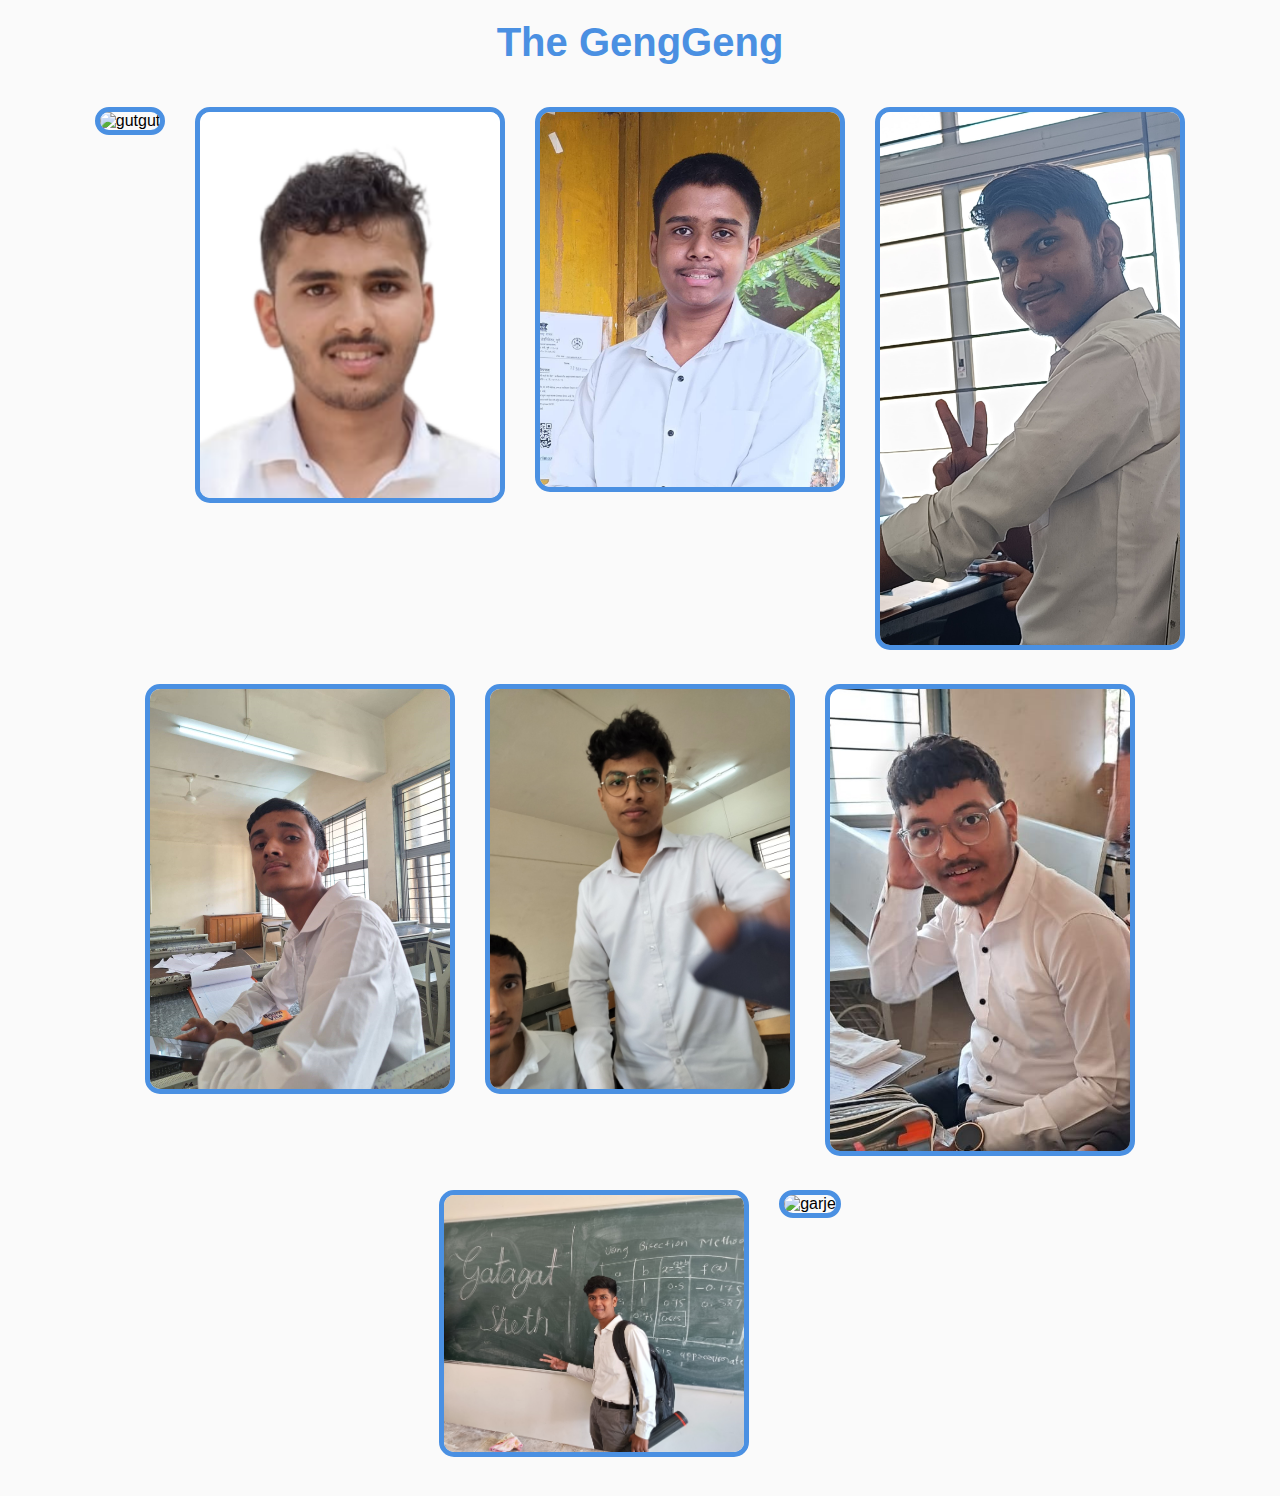
==== index.html @ 4d597346 "Update index.html" ====
<!DOCTYPE html>
<html lang="en">
<head>
    <meta charset="UTF-8">
    <meta name="viewport" content="width=device-width, initial-scale=1.0">
    <title>The GengGeng</title>
    <style>
        body {
            font-family: 'Arial', sans-serif;
            text-align: center;
            background-color: #fafafa;
            margin: 0;
            padding: 0;
        }
        h1 {
            color: #4A90E2;
            margin-top: 20px;
            font-size: 2.5em;
        }
        .gallery {
            display: flex;
            flex-wrap: wrap;
            justify-content: center;
            margin: 20px 10px;
        }
        .thumbnail {
            position: relative;
            margin: 15px;
        }
        .thumbnail img {
            max-width: 300px;
            border: 5px solid #4A90E2;
            border-radius: 15px;
            transition: transform 0.2s, box-shadow 0.2s;
        }
        .thumbnail img:hover {
            transform: scale(1.05);
            box-shadow: 0 8px 16px rgba(0, 0, 0, 0.2);
        }
        .thumbnail img:active {
            transform: scale(0.95);
        }
        .sub-gallery {
            display: none;
            padding: 10px;
            position: absolute;
            top: 0;
            left: 0;
            background: rgba(255, 255, 255, 0.9);
            width: 100%;
            height: 100%;
            justify-content: center;
            align-items: center;
            flex-wrap: wrap;
            border-radius: 15px;
        }
        .sub-gallery .thumbnail {
            margin: 10px;
            border: 1px solid #ccc;
            padding: 5px;
            width: 100px;
            height: 100px;
            overflow: hidden;
        }
        .sub-gallery .thumbnail img {
            width: 100%;
            height: auto;
        }
        .thumbnail:hover .sub-gallery {
            display: flex;
        }
    </style>
</head>
<body>
    <h1>The GengGeng</h1>
    <div class="gallery">
        <div class="thumbnail">
            <img src="https://genggeng9.github.io/9GengGeng/gutgut.jpg.jpg" alt="gutgut">
            <div class="sub-gallery">
                <div class="thumbnail">
                    <img src="sub-image1-1.jpg" alt="Sub Image 1-1">
                </div>
                <div class="thumbnail">
                    <img src="sub-image1-2.jpg" alt="Sub Image 1-2">
                </div>
            </div>
        </div>
        <div class="thumbnail">
            <img src="https://genggeng9.github.io/9GengGeng/sonnya.png.png" alt="sonnya">
            <div class="sub-gallery">
                <div class="thumbnail">
                    <img src="sub-image2-1.jpg" alt="Sub Image 2-1">
                </div>
                <div class="thumbnail">
                    <img src="sub-image2-2.jpg" alt="Sub Image 2-2">
                </div>
            </div>
        </div>
        <div class="thumbnail">
            <img src="https://genggeng9.github.io/9GengGeng/donut.jpg.jpg.jpg" alt="donut">
            <div class="sub-gallery">
                <div class="thumbnail">
                    <img src="sub-image3-1.jpg" alt="Sub Image 3-1">
                </div>
                <div class="thumbnail">
                    <img src="sub-image3-2.jpg" alt="Sub Image 3-2">
                </div>
            </div>
        </div>
        <div class="thumbnail">
            <img src="https://genggeng9.github.io/9GengGeng/me.jpg" alt="Me">
            <div class="sub-gallery">
                <div class="thumbnail">
                    <img src="sub-image4-1.jpg" alt="Sub Image 4-1">
                </div>
                <div class="thumbnail">
                    <img src="sub-image4-2.jpg" alt="Sub Image 4-2">
                </div>
            </div>
        </div>
        <div class="thumbnail">
            <img src="https://genggeng9.github.io/9GengGeng/gauresh.jpg" alt="gauresh">
            <div class="sub-gallery">
                <div class="thumbnail">
                    <img src="sub-image5-1.jpg" alt="Sub Image 5-1">
                </div>
                <div class="thumbnail">
                    <img src="sub-image5-2.jpg" alt="Sub Image 5-2">
                </div>
            </div>
        </div>
        <div class="thumbnail">
            <img src="https://genggeng9.github.io/9GengGeng/bunny.jpg" alt="bunny">
            <div class="sub-gallery">
                <div class="thumbnail">
                    <img src="sub-image6-1.jpg" alt="Sub Image 6-1">
                </div>
                <div class="thumbnail">
                    <img src="sub-image6-2.jpg" alt="Sub Image 6-2">
                </div>
            </div>
        </div>
        <div class="thumbnail">
            <img src="https://genggeng9.github.io/9GengGeng/makhare.jpg.jpg" alt="makhare">
            <div class="sub-gallery">
                <div class="thumbnail">
                    <img src="sub-image7-1.jpg" alt="Sub Image 7-1">
                </div>
                <div class="thumbnail">
                    <img src="sub-image7-2.jpg" alt="Sub Image 7-2">
                </div>
            </div>
        </div>
        <div class="thumbnail">
            <img src="https://genggeng9.github.io/9GengGeng/gaikwad.jpg.jpg" alt="gaikwad">
            <div class="sub-gallery">
                <div class="thumbnail">
                    <img src="sub-image8-1.jpg" alt="Sub Image 8-1">
                </div>
                <div class="thumbnail">
                    <img src="sub-image8-2.jpg" alt="Sub Image 8-2">
                </div>
            </div>
        </div>
        <div class="thumbnail">
            <img src="path/to/your/image4.jpg" alt="garje">
            <div class="sub-gallery">
                <div class="thumbnail">
                    <img src="sub-image9-1.jpg" alt="Sub Image 9-1">
                </div>
                <div class="thumbnail">
                    <img src="sub-image9-2.jpg" alt="Sub Image 9-2">
                </div>
            </div>
        </div>
    </div>
</body>
</html>
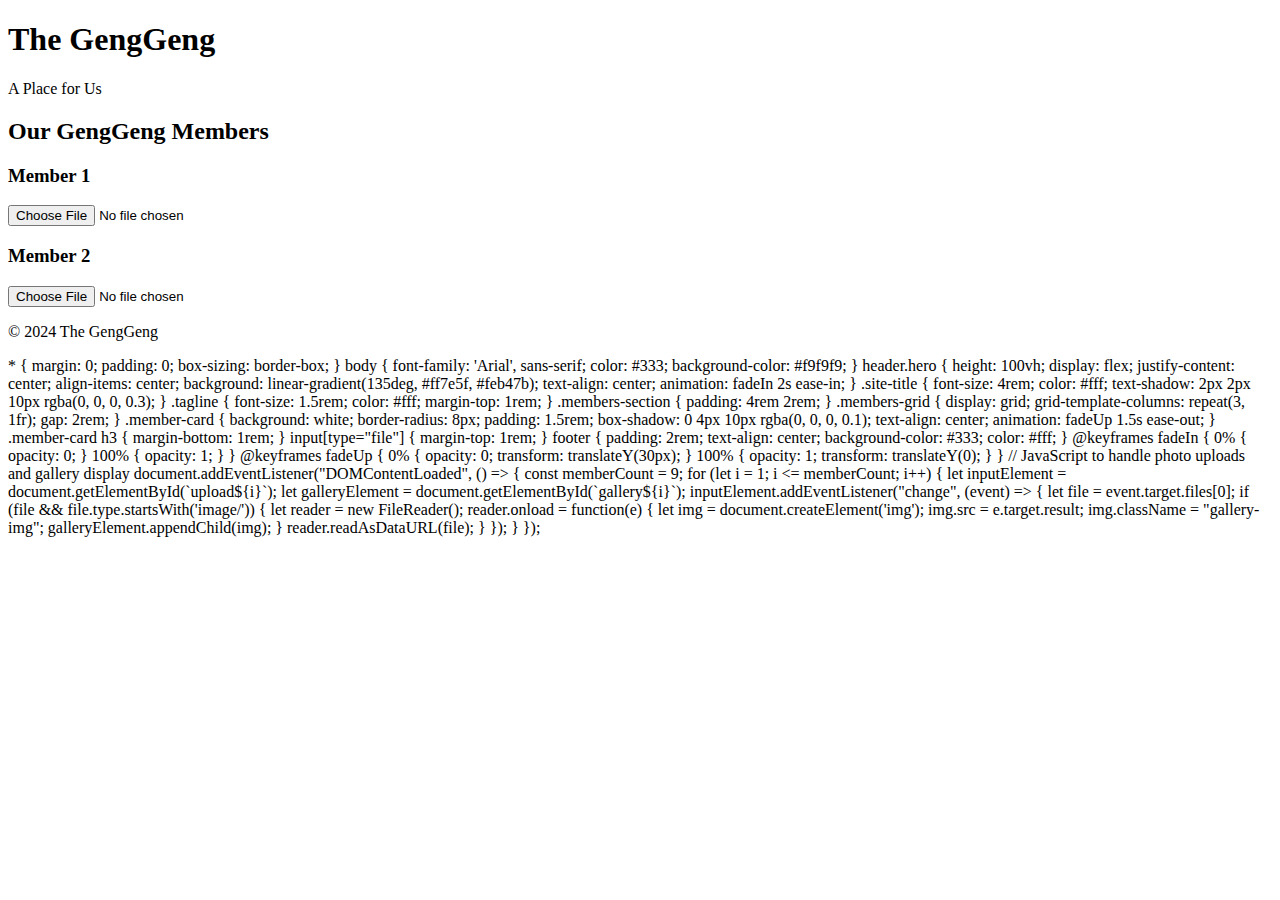
==== commit 2ce8b1ef: "Update index.html" ====
--- a/index.html
+++ b/index.html
@@ -4,175 +4,139 @@
     <meta charset="UTF-8">
     <meta name="viewport" content="width=device-width, initial-scale=1.0">
     <title>The GengGeng</title>
-    <style>
-        body {
-            font-family: 'Arial', sans-serif;
-            text-align: center;
-            background-color: #fafafa;
-            margin: 0;
-            padding: 0;
-        }
-        h1 {
-            color: #4A90E2;
-            margin-top: 20px;
-            font-size: 2.5em;
-        }
-        .gallery {
-            display: flex;
-            flex-wrap: wrap;
-            justify-content: center;
-            margin: 20px 10px;
-        }
-        .thumbnail {
-            position: relative;
-            margin: 15px;
-        }
-        .thumbnail img {
-            max-width: 300px;
-            border: 5px solid #4A90E2;
-            border-radius: 15px;
-            transition: transform 0.2s, box-shadow 0.2s;
-        }
-        .thumbnail img:hover {
-            transform: scale(1.05);
-            box-shadow: 0 8px 16px rgba(0, 0, 0, 0.2);
-        }
-        .thumbnail img:active {
-            transform: scale(0.95);
-        }
-        .sub-gallery {
-            display: none;
-            padding: 10px;
-            position: absolute;
-            top: 0;
-            left: 0;
-            background: rgba(255, 255, 255, 0.9);
-            width: 100%;
-            height: 100%;
-            justify-content: center;
-            align-items: center;
-            flex-wrap: wrap;
-            border-radius: 15px;
-        }
-        .sub-gallery .thumbnail {
-            margin: 10px;
-            border: 1px solid #ccc;
-            padding: 5px;
-            width: 100px;
-            height: 100px;
-            overflow: hidden;
-        }
-        .sub-gallery .thumbnail img {
-            width: 100%;
-            height: auto;
-        }
-        .thumbnail:hover .sub-gallery {
-            display: flex;
-        }
-    </style>
+    <link rel="stylesheet" href="styles.css">
+    <script src="script.js" defer></script>
 </head>
 <body>
-    <h1>The GengGeng</h1>
-    <div class="gallery">
-        <div class="thumbnail">
-            <img src="https://genggeng9.github.io/9GengGeng/gutgut.jpg.jpg" alt="gutgut">
-            <div class="sub-gallery">
-                <div class="thumbnail">
-                    <img src="sub-image1-1.jpg" alt="Sub Image 1-1">
+    <header class="hero">
+        <h1 class="site-title">The GengGeng</h1>
+        <p class="tagline">A Place for Us</p>
+    </header>
+
+    <main>
+        <section id="members" class="members-section">
+            <h2>Our GengGeng Members</h2>
+            <div class="members-grid">
+                <!-- Repeat this block for each member -->
+                <div class="member-card" id="member1">
+                    <h3>Member 1</h3>
+                    <input type="file" id="upload1" accept="image/*">
+                    <div class="gallery" id="gallery1"></div>
                 </div>
-                <div class="thumbnail">
-                    <img src="sub-image1-2.jpg" alt="Sub Image 1-2">
+                <div class="member-card" id="member2">
+                    <h3>Member 2</h3>
+                    <input type="file" id="upload2" accept="image/*">
+                    <div class="gallery" id="gallery2"></div>
                 </div>
+                <!-- Continue for the 9 members -->
             </div>
-        </div>
-        <div class="thumbnail">
-            <img src="https://genggeng9.github.io/9GengGeng/sonnya.png.png" alt="sonnya">
-            <div class="sub-gallery">
-                <div class="thumbnail">
-                    <img src="sub-image2-1.jpg" alt="Sub Image 2-1">
-                </div>
-                <div class="thumbnail">
-                    <img src="sub-image2-2.jpg" alt="Sub Image 2-2">
-                </div>
-            </div>
-        </div>
-        <div class="thumbnail">
-            <img src="https://genggeng9.github.io/9GengGeng/donut.jpg.jpg.jpg" alt="donut">
-            <div class="sub-gallery">
-                <div class="thumbnail">
-                    <img src="sub-image3-1.jpg" alt="Sub Image 3-1">
-                </div>
-                <div class="thumbnail">
-                    <img src="sub-image3-2.jpg" alt="Sub Image 3-2">
-                </div>
-            </div>
-        </div>
-        <div class="thumbnail">
-            <img src="https://genggeng9.github.io/9GengGeng/me.jpg" alt="Me">
-            <div class="sub-gallery">
-                <div class="thumbnail">
-                    <img src="sub-image4-1.jpg" alt="Sub Image 4-1">
-                </div>
-                <div class="thumbnail">
-                    <img src="sub-image4-2.jpg" alt="Sub Image 4-2">
-                </div>
-            </div>
-        </div>
-        <div class="thumbnail">
-            <img src="https://genggeng9.github.io/9GengGeng/gauresh.jpg" alt="gauresh">
-            <div class="sub-gallery">
-                <div class="thumbnail">
-                    <img src="sub-image5-1.jpg" alt="Sub Image 5-1">
-                </div>
-                <div class="thumbnail">
-                    <img src="sub-image5-2.jpg" alt="Sub Image 5-2">
-                </div>
-            </div>
-        </div>
-        <div class="thumbnail">
-            <img src="https://genggeng9.github.io/9GengGeng/bunny.jpg" alt="bunny">
-            <div class="sub-gallery">
-                <div class="thumbnail">
-                    <img src="sub-image6-1.jpg" alt="Sub Image 6-1">
-                </div>
-                <div class="thumbnail">
-                    <img src="sub-image6-2.jpg" alt="Sub Image 6-2">
-                </div>
-            </div>
-        </div>
-        <div class="thumbnail">
-            <img src="https://genggeng9.github.io/9GengGeng/makhare.jpg.jpg" alt="makhare">
-            <div class="sub-gallery">
-                <div class="thumbnail">
-                    <img src="sub-image7-1.jpg" alt="Sub Image 7-1">
-                </div>
-                <div class="thumbnail">
-                    <img src="sub-image7-2.jpg" alt="Sub Image 7-2">
-                </div>
-            </div>
-        </div>
-        <div class="thumbnail">
-            <img src="https://genggeng9.github.io/9GengGeng/gaikwad.jpg.jpg" alt="gaikwad">
-            <div class="sub-gallery">
-                <div class="thumbnail">
-                    <img src="sub-image8-1.jpg" alt="Sub Image 8-1">
-                </div>
-                <div class="thumbnail">
-                    <img src="sub-image8-2.jpg" alt="Sub Image 8-2">
-                </div>
-            </div>
-        </div>
-        <div class="thumbnail">
-            <img src="path/to/your/image4.jpg" alt="garje">
-            <div class="sub-gallery">
-                <div class="thumbnail">
-                    <img src="sub-image9-1.jpg" alt="Sub Image 9-1">
-                </div>
-                <div class="thumbnail">
-                    <img src="sub-image9-2.jpg" alt="Sub Image 9-2">
-                </div>
-            </div>
-        </div>
-    </div>
+        </section>
+    </main>
+
+    <footer>
+        <p>&copy; 2024 The GengGeng</p>
+    </footer>
 </body>
 </html>
+
+* {
+    margin: 0;
+    padding: 0;
+    box-sizing: border-box;
+}
+
+body {
+    font-family: 'Arial', sans-serif;
+    color: #333;
+    background-color: #f9f9f9;
+}
+
+header.hero {
+    height: 100vh;
+    display: flex;
+    justify-content: center;
+    align-items: center;
+    background: linear-gradient(135deg, #ff7e5f, #feb47b);
+    text-align: center;
+    animation: fadeIn 2s ease-in;
+}
+
+.site-title {
+    font-size: 4rem;
+    color: #fff;
+    text-shadow: 2px 2px 10px rgba(0, 0, 0, 0.3);
+}
+
+.tagline {
+    font-size: 1.5rem;
+    color: #fff;
+    margin-top: 1rem;
+}
+
+.members-section {
+    padding: 4rem 2rem;
+}
+
+.members-grid {
+    display: grid;
+    grid-template-columns: repeat(3, 1fr);
+    gap: 2rem;
+}
+
+.member-card {
+    background: white;
+    border-radius: 8px;
+    padding: 1.5rem;
+    box-shadow: 0 4px 10px rgba(0, 0, 0, 0.1);
+    text-align: center;
+    animation: fadeUp 1.5s ease-out;
+}
+
+.member-card h3 {
+    margin-bottom: 1rem;
+}
+
+input[type="file"] {
+    margin-top: 1rem;
+}
+
+footer {
+    padding: 2rem;
+    text-align: center;
+    background-color: #333;
+    color: #fff;
+}
+
+@keyframes fadeIn {
+    0% { opacity: 0; }
+    100% { opacity: 1; }
+}
+
+@keyframes fadeUp {
+    0% { opacity: 0; transform: translateY(30px); }
+    100% { opacity: 1; transform: translateY(0); }
+}
+
+// JavaScript to handle photo uploads and gallery display
+document.addEventListener("DOMContentLoaded", () => {
+    const memberCount = 9;
+
+    for (let i = 1; i <= memberCount; i++) {
+        let inputElement = document.getElementById(`upload${i}`);
+        let galleryElement = document.getElementById(`gallery${i}`);
+
+        inputElement.addEventListener("change", (event) => {
+            let file = event.target.files[0];
+            if (file && file.type.startsWith('image/')) {
+                let reader = new FileReader();
+                reader.onload = function(e) {
+                    let img = document.createElement('img');
+                    img.src = e.target.result;
+                    img.className = "gallery-img";
+                    galleryElement.appendChild(img);
+                }
+                reader.readAsDataURL(file);
+            }
+        });
+    }
+});
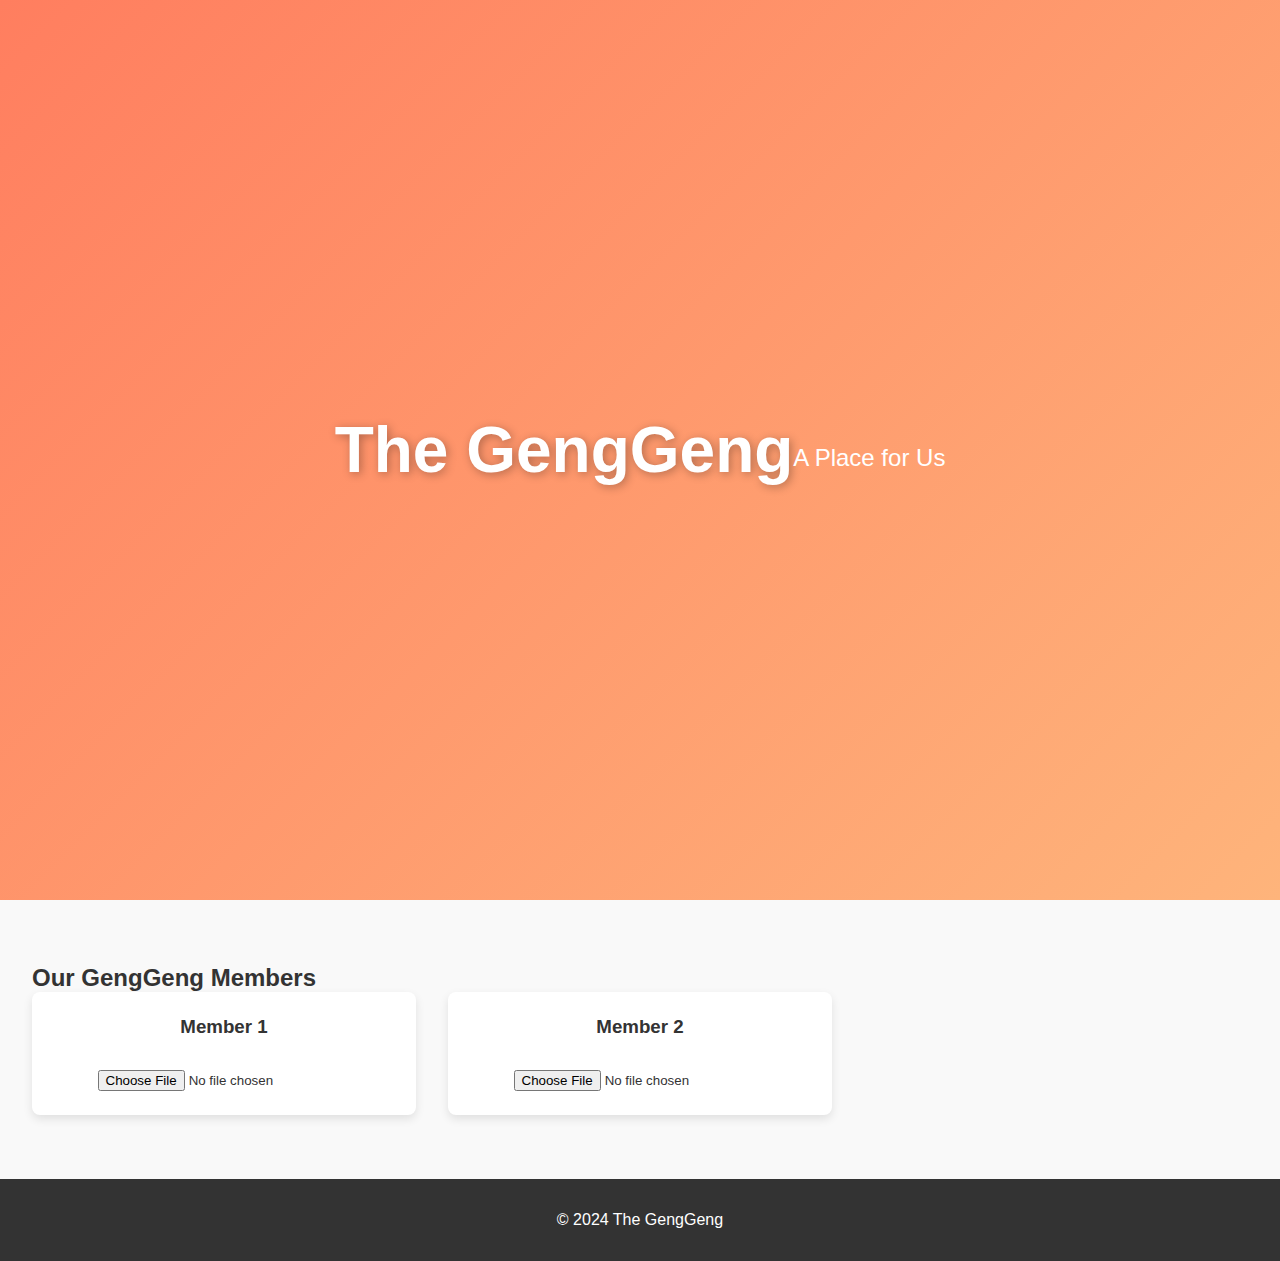
==== commit 682e2353: "Update index.html" ====
--- a/index.html
+++ b/index.html
@@ -4,8 +4,8 @@
     <meta charset="UTF-8">
     <meta name="viewport" content="width=device-width, initial-scale=1.0">
     <title>The GengGeng</title>
-    <link rel="stylesheet" href="styles.css">
-    <script src="script.js" defer></script>
+    <link rel="stylesheet" href="./styles.css">
+    <script src="./script.js" defer></script>
 </head>
 <body>
     <header class="hero">
@@ -28,7 +28,7 @@
                     <input type="file" id="upload2" accept="image/*">
                     <div class="gallery" id="gallery2"></div>
                 </div>
-                <!-- Continue for the 9 members -->
+                <!-- Continue for all members -->
             </div>
         </section>
     </main>
@@ -38,105 +38,3 @@
     </footer>
 </body>
 </html>
-
-* {
-    margin: 0;
-    padding: 0;
-    box-sizing: border-box;
-}
-
-body {
-    font-family: 'Arial', sans-serif;
-    color: #333;
-    background-color: #f9f9f9;
-}
-
-header.hero {
-    height: 100vh;
-    display: flex;
-    justify-content: center;
-    align-items: center;
-    background: linear-gradient(135deg, #ff7e5f, #feb47b);
-    text-align: center;
-    animation: fadeIn 2s ease-in;
-}
-
-.site-title {
-    font-size: 4rem;
-    color: #fff;
-    text-shadow: 2px 2px 10px rgba(0, 0, 0, 0.3);
-}
-
-.tagline {
-    font-size: 1.5rem;
-    color: #fff;
-    margin-top: 1rem;
-}
-
-.members-section {
-    padding: 4rem 2rem;
-}
-
-.members-grid {
-    display: grid;
-    grid-template-columns: repeat(3, 1fr);
-    gap: 2rem;
-}
-
-.member-card {
-    background: white;
-    border-radius: 8px;
-    padding: 1.5rem;
-    box-shadow: 0 4px 10px rgba(0, 0, 0, 0.1);
-    text-align: center;
-    animation: fadeUp 1.5s ease-out;
-}
-
-.member-card h3 {
-    margin-bottom: 1rem;
-}
-
-input[type="file"] {
-    margin-top: 1rem;
-}
-
-footer {
-    padding: 2rem;
-    text-align: center;
-    background-color: #333;
-    color: #fff;
-}
-
-@keyframes fadeIn {
-    0% { opacity: 0; }
-    100% { opacity: 1; }
-}
-
-@keyframes fadeUp {
-    0% { opacity: 0; transform: translateY(30px); }
-    100% { opacity: 1; transform: translateY(0); }
-}
-
-// JavaScript to handle photo uploads and gallery display
-document.addEventListener("DOMContentLoaded", () => {
-    const memberCount = 9;
-
-    for (let i = 1; i <= memberCount; i++) {
-        let inputElement = document.getElementById(`upload${i}`);
-        let galleryElement = document.getElementById(`gallery${i}`);
-
-        inputElement.addEventListener("change", (event) => {
-            let file = event.target.files[0];
-            if (file && file.type.startsWith('image/')) {
-                let reader = new FileReader();
-                reader.onload = function(e) {
-                    let img = document.createElement('img');
-                    img.src = e.target.result;
-                    img.className = "gallery-img";
-                    galleryElement.appendChild(img);
-                }
-                reader.readAsDataURL(file);
-            }
-        });
-    }
-});
--- a/styles.css
+++ b/styles.css
@@ -0,0 +1,77 @@
+* {
+    margin: 0;
+    padding: 0;
+    box-sizing: border-box;
+}
+
+body {
+    font-family: 'Arial', sans-serif;
+    color: #333;
+    background-color: #f9f9f9;
+}
+
+header.hero {
+    height: 100vh;
+    display: flex;
+    justify-content: center;
+    align-items: center;
+    background: linear-gradient(135deg, #ff7e5f, #feb47b);
+    text-align: center;
+    animation: fadeIn 2s ease-in;
+}
+
+.site-title {
+    font-size: 4rem;
+    color: #fff;
+    text-shadow: 2px 2px 10px rgba(0, 0, 0, 0.3);
+}
+
+.tagline {
+    font-size: 1.5rem;
+    color: #fff;
+    margin-top: 1rem;
+}
+
+.members-section {
+    padding: 4rem 2rem;
+}
+
+.members-grid {
+    display: grid;
+    grid-template-columns: repeat(3, 1fr);
+    gap: 2rem;
+}
+
+.member-card {
+    background: white;
+    border-radius: 8px;
+    padding: 1.5rem;
+    box-shadow: 0 4px 10px rgba(0, 0, 0, 0.1);
+    text-align: center;
+    animation: fadeUp 1.5s ease-out;
+}
+
+.member-card h3 {
+    margin-bottom: 1rem;
+}
+
+input[type="file"] {
+    margin-top: 1rem;
+}
+
+footer {
+    padding: 2rem;
+    text-align: center;
+    background-color: #333;
+    color: #fff;
+}
+
+@keyframes fadeIn {
+    0% { opacity: 0; }
+    100% { opacity: 1; }
+}
+
+@keyframes fadeUp {
+    0% { opacity: 0; transform: translateY(30px); }
+    100% { opacity: 1; transform: translateY(0); }
+}
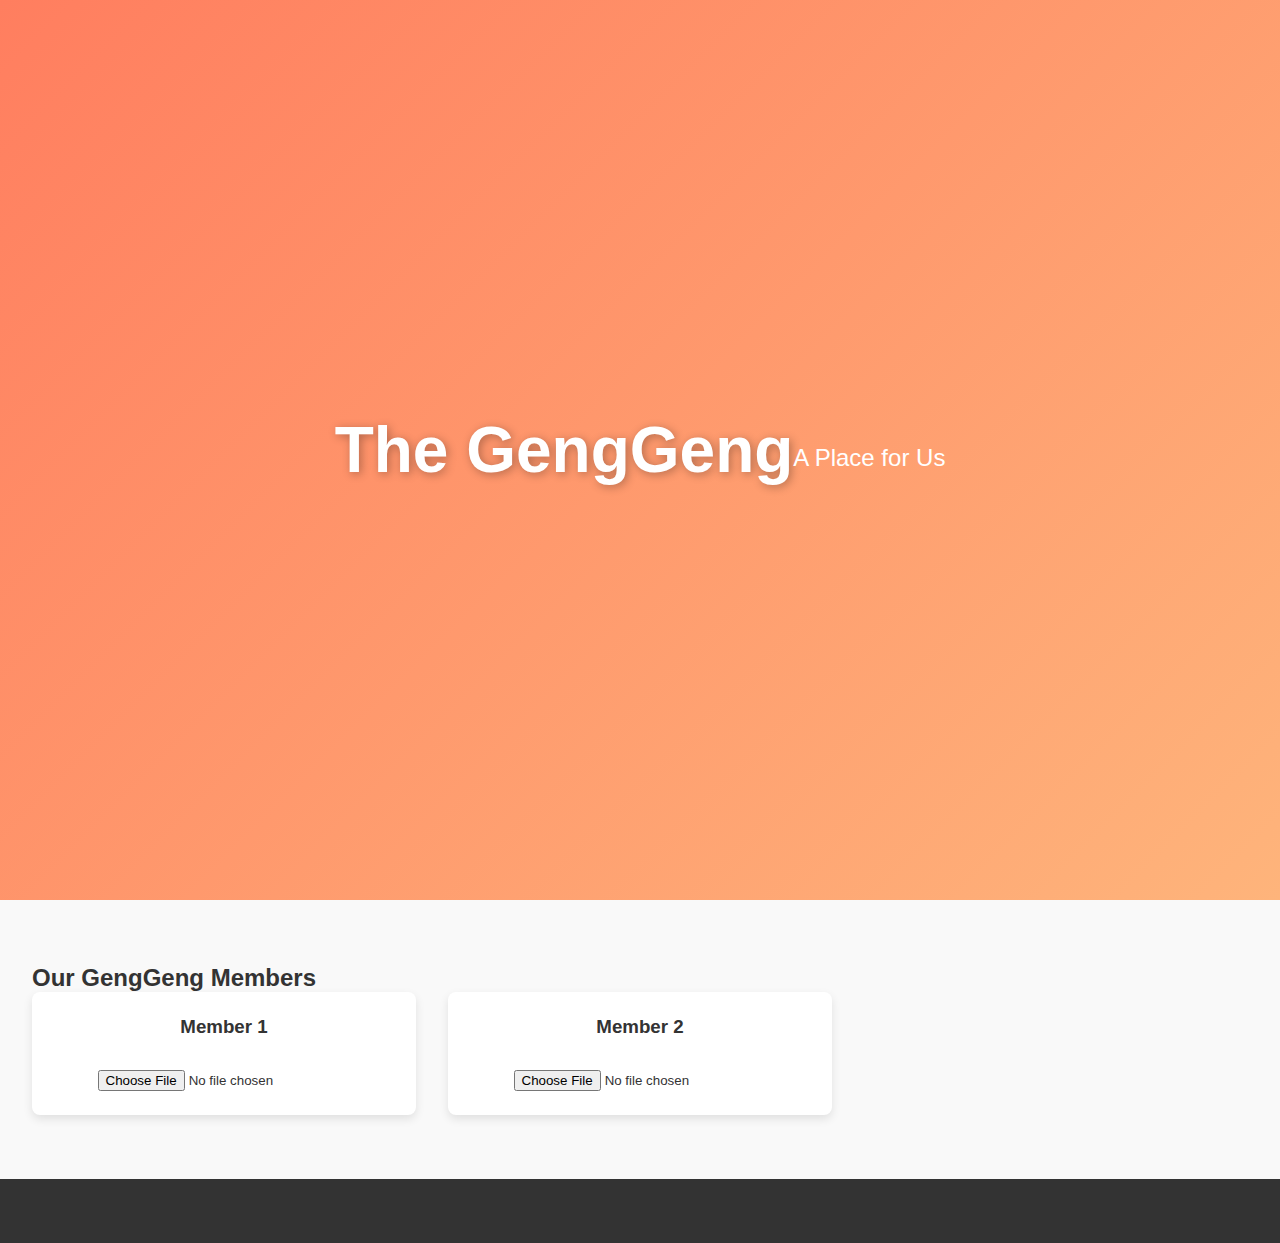
==== commit 9312e2f1: "Update index.html" ====
--- a/index.html
+++ b/index.html
@@ -34,7 +34,5 @@
     </main>
 
     <footer>
-        <p>&copy; 2024 The GengGeng</p>
-    </footer>
 </body>
 </html>
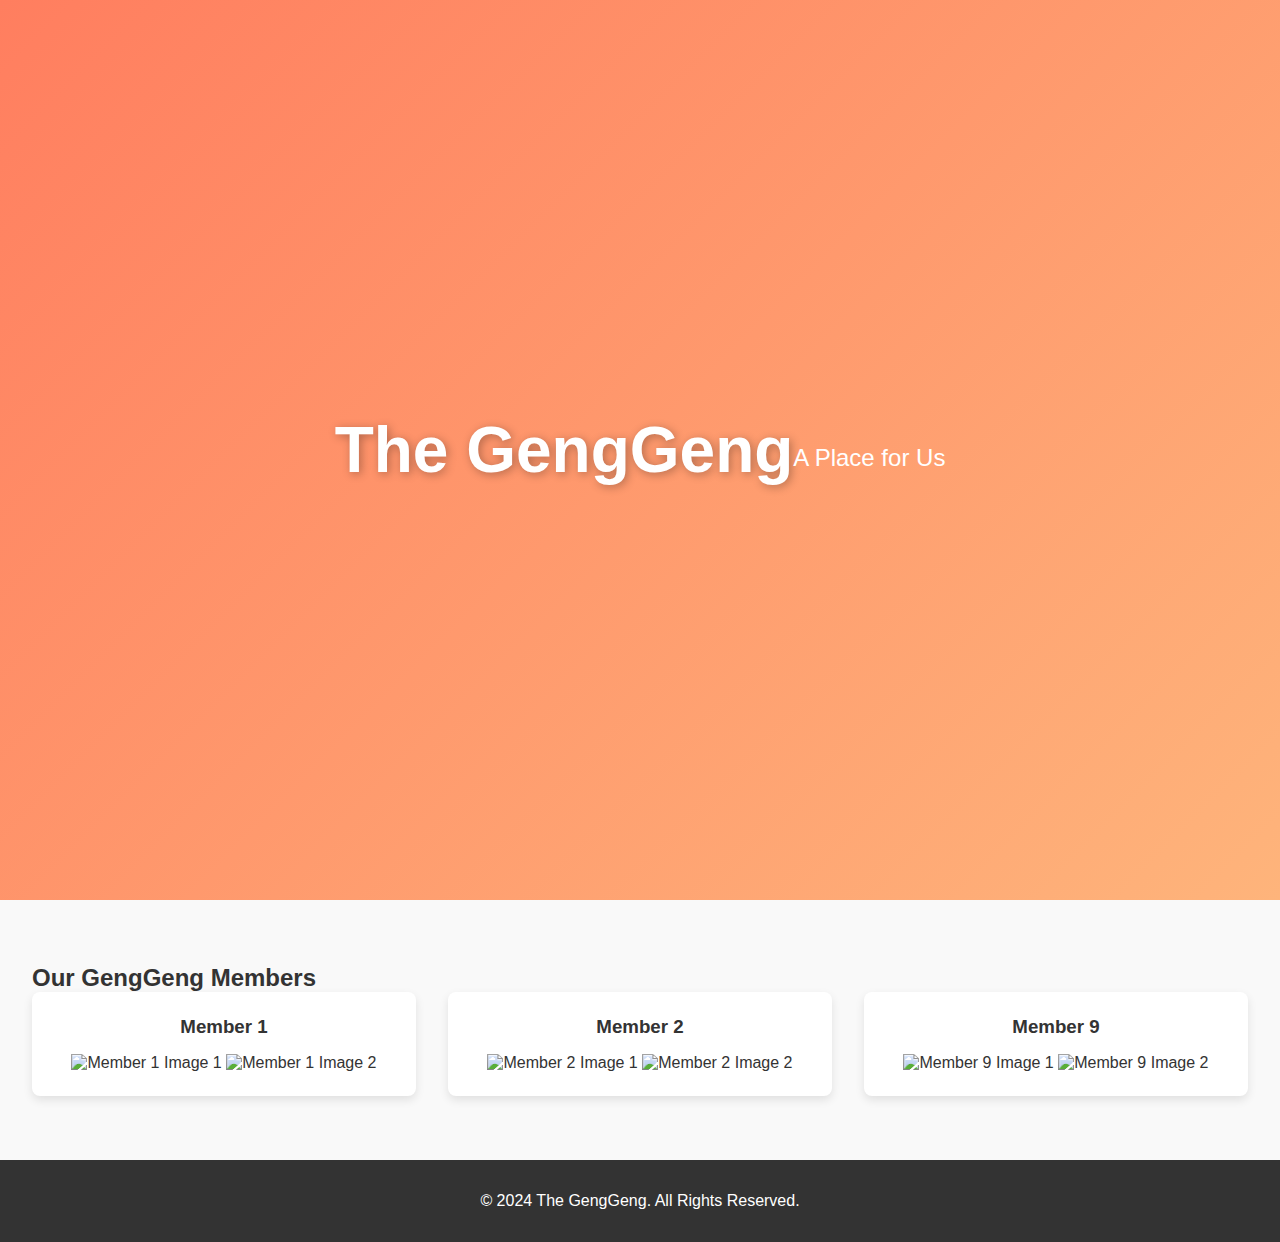
==== commit 6a54c0c4: "Update index.html" ====
--- a/index.html
+++ b/index.html
@@ -4,8 +4,8 @@
     <meta charset="UTF-8">
     <meta name="viewport" content="width=device-width, initial-scale=1.0">
     <title>The GengGeng</title>
-    <link rel="stylesheet" href="./styles.css">
-    <script src="./script.js" defer></script>
+    <link rel="stylesheet" href="styles.css">
+    <script src="script.js" defer></script>
 </head>
 <body>
     <header class="hero">
@@ -15,24 +15,37 @@
 
     <main>
         <section id="members" class="members-section">
-            <h2>Our GengGeng Members</h2>
+            <h2 class="section-title">Our GengGeng Members</h2>
             <div class="members-grid">
-                <!-- Repeat this block for each member -->
+                <!-- Member 1 to Member 9 cards (images loaded directly) -->
                 <div class="member-card" id="member1">
                     <h3>Member 1</h3>
-                    <input type="file" id="upload1" accept="image/*">
-                    <div class="gallery" id="gallery1"></div>
+                    <div class="gallery" id="gallery1">
+                        <img src="images/member1-img1.jpg" class="gallery-img" alt="Member 1 Image 1">
+                        <img src="images/member1-img2.jpg" class="gallery-img" alt="Member 1 Image 2">
+                    </div>
                 </div>
                 <div class="member-card" id="member2">
                     <h3>Member 2</h3>
-                    <input type="file" id="upload2" accept="image/*">
-                    <div class="gallery" id="gallery2"></div>
+                    <div class="gallery" id="gallery2">
+                        <img src="images/member2-img1.jpg" class="gallery-img" alt="Member 2 Image 1">
+                        <img src="images/member2-img2.jpg" class="gallery-img" alt="Member 2 Image 2">
+                    </div>
                 </div>
-                <!-- Continue for all members -->
+                <!-- Continue for all 9 members -->
+                <div class="member-card" id="member9">
+                    <h3>Member 9</h3>
+                    <div class="gallery" id="gallery9">
+                        <img src="images/member9-img1.jpg" class="gallery-img" alt="Member 9 Image 1">
+                        <img src="images/member9-img2.jpg" class="gallery-img" alt="Member 9 Image 2">
+                    </div>
+                </div>
             </div>
         </section>
     </main>
 
     <footer>
+        <p>&copy; 2024 The GengGeng. All Rights Reserved.</p>
+    </footer>
 </body>
 </html>
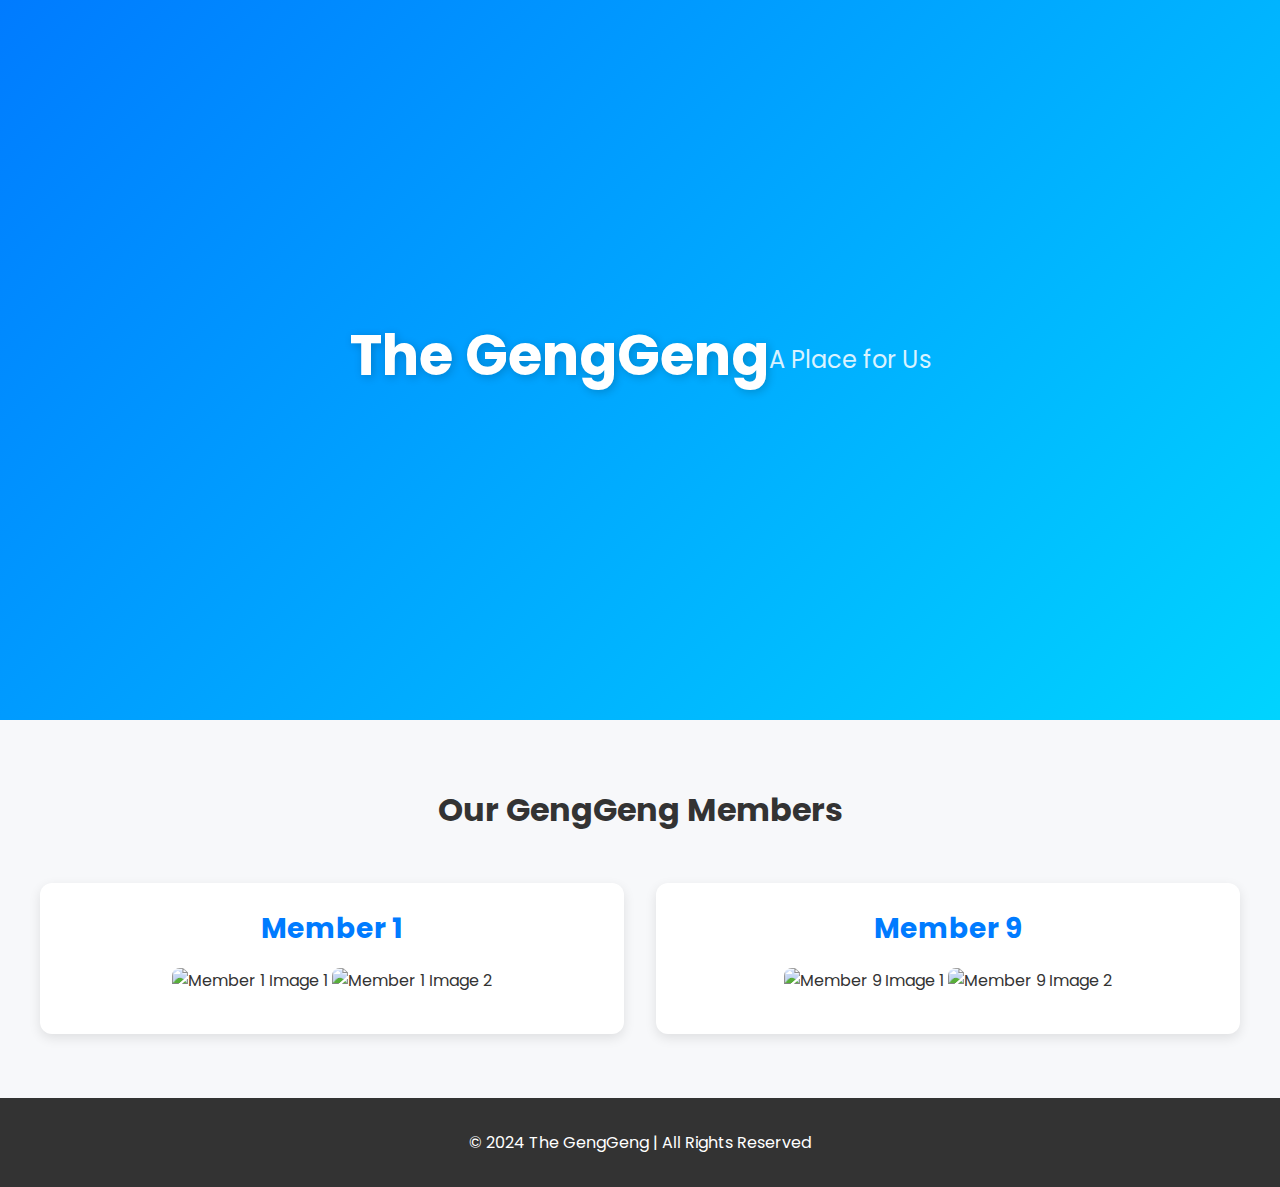
==== commit 9830f611: "Update index.html" ====
--- a/index.html
+++ b/index.html
@@ -6,6 +6,7 @@
     <title>The GengGeng</title>
     <link rel="stylesheet" href="styles.css">
     <script src="script.js" defer></script>
+    <link href="https://fonts.googleapis.com/css2?family=Poppins:wght@300;500;700&display=swap" rel="stylesheet">
 </head>
 <body>
     <header class="hero">
@@ -17,25 +18,18 @@
         <section id="members" class="members-section">
             <h2 class="section-title">Our GengGeng Members</h2>
             <div class="members-grid">
-                <!-- Member 1 to Member 9 cards (images loaded directly) -->
+                <!-- Example Member Card -->
                 <div class="member-card" id="member1">
                     <h3>Member 1</h3>
-                    <div class="gallery" id="gallery1">
+                    <div class="gallery">
                         <img src="images/member1-img1.jpg" class="gallery-img" alt="Member 1 Image 1">
                         <img src="images/member1-img2.jpg" class="gallery-img" alt="Member 1 Image 2">
                     </div>
                 </div>
-                <div class="member-card" id="member2">
-                    <h3>Member 2</h3>
-                    <div class="gallery" id="gallery2">
-                        <img src="images/member2-img1.jpg" class="gallery-img" alt="Member 2 Image 1">
-                        <img src="images/member2-img2.jpg" class="gallery-img" alt="Member 2 Image 2">
-                    </div>
-                </div>
-                <!-- Continue for all 9 members -->
+                <!-- Repeat for other members -->
                 <div class="member-card" id="member9">
                     <h3>Member 9</h3>
-                    <div class="gallery" id="gallery9">
+                    <div class="gallery">
                         <img src="images/member9-img1.jpg" class="gallery-img" alt="Member 9 Image 1">
                         <img src="images/member9-img2.jpg" class="gallery-img" alt="Member 9 Image 2">
                     </div>
@@ -45,7 +39,7 @@
     </main>
 
     <footer>
-        <p>&copy; 2024 The GengGeng. All Rights Reserved.</p>
+        <p>&copy; 2024 The GengGeng | All Rights Reserved</p>
     </footer>
 </body>
 </html>
--- a/styles.css
+++ b/styles.css
@@ -1,3 +1,4 @@
+/* Global styles */
 * {
     margin: 0;
     padding: 0;
@@ -5,73 +6,111 @@
 }
 
 body {
-    font-family: 'Arial', sans-serif;
+    font-family: 'Poppins', sans-serif;
     color: #333;
-    background-color: #f9f9f9;
+    background-color: #f7f8fa;
+    line-height: 1.6;
 }
 
 header.hero {
-    height: 100vh;
+    height: 80vh;
     display: flex;
     justify-content: center;
     align-items: center;
-    background: linear-gradient(135deg, #ff7e5f, #feb47b);
+    background: linear-gradient(135deg, #007BFF, #00D4FF);
+    color: #fff;
     text-align: center;
-    animation: fadeIn 2s ease-in;
+    animation: fadeIn 1.5s ease-in-out;
+    padding: 1rem;
 }
 
 .site-title {
-    font-size: 4rem;
-    color: #fff;
-    text-shadow: 2px 2px 10px rgba(0, 0, 0, 0.3);
+    font-size: 3.5rem;
+    font-weight: 700;
+    margin-bottom: 0.5rem;
+    text-shadow: 2px 2px 10px rgba(0, 0, 0, 0.2);
 }
 
 .tagline {
     font-size: 1.5rem;
-    color: #fff;
-    margin-top: 1rem;
+    font-weight: 400;
+    opacity: 0.85;
 }
 
+.section-title {
+    text-align: center;
+    font-size: 2rem;
+    margin-bottom: 3rem;
+    color: #333;
+}
+
+/* Members grid */
 .members-section {
-    padding: 4rem 2rem;
+    padding: 4rem 1rem;
 }
 
 .members-grid {
     display: grid;
-    grid-template-columns: repeat(3, 1fr);
+    grid-template-columns: repeat(auto-fit, minmax(280px, 1fr));
     gap: 2rem;
+    max-width: 1200px;
+    margin: 0 auto;
 }
 
 .member-card {
-    background: white;
-    border-radius: 8px;
+    background-color: #fff;
+    border-radius: 12px;
     padding: 1.5rem;
-    box-shadow: 0 4px 10px rgba(0, 0, 0, 0.1);
+    box-shadow: 0 4px 12px rgba(0, 0, 0, 0.1);
+    transition: transform 0.3s, box-shadow 0.3s;
     text-align: center;
-    animation: fadeUp 1.5s ease-out;
+}
+
+.member-card:hover {
+    transform: translateY(-5px);
+    box-shadow: 0 6px 16px rgba(0, 0, 0, 0.15);
 }
 
 .member-card h3 {
+    font-size: 1.75rem;
     margin-bottom: 1rem;
+    color: #007BFF;
 }
 
-input[type="file"] {
-    margin-top: 1rem;
+.gallery-img {
+    width: 100%;
+    height: auto;
+    border-radius: 8px;
+    margin-bottom: 1rem;
+    object-fit: cover;
+    transition: opacity 0.3s;
 }
 
+.gallery-img:hover {
+    opacity: 0.8;
+}
+
+/* Footer */
 footer {
     padding: 2rem;
-    text-align: center;
     background-color: #333;
     color: #fff;
+    text-align: center;
 }
 
+/* Animations */
 @keyframes fadeIn {
-    0% { opacity: 0; }
-    100% { opacity: 1; }
+    from { opacity: 0; }
+    to { opacity: 1; }
 }
 
-@keyframes fadeUp {
-    0% { opacity: 0; transform: translateY(30px); }
-    100% { opacity: 1; transform: translateY(0); }
+/* Responsive styling */
+@media (max-width: 768px) {
+    .site-title {
+        font-size: 2.5rem;
+    }
+    
+    .tagline {
+        font-size: 1.25rem;
+    }
 }
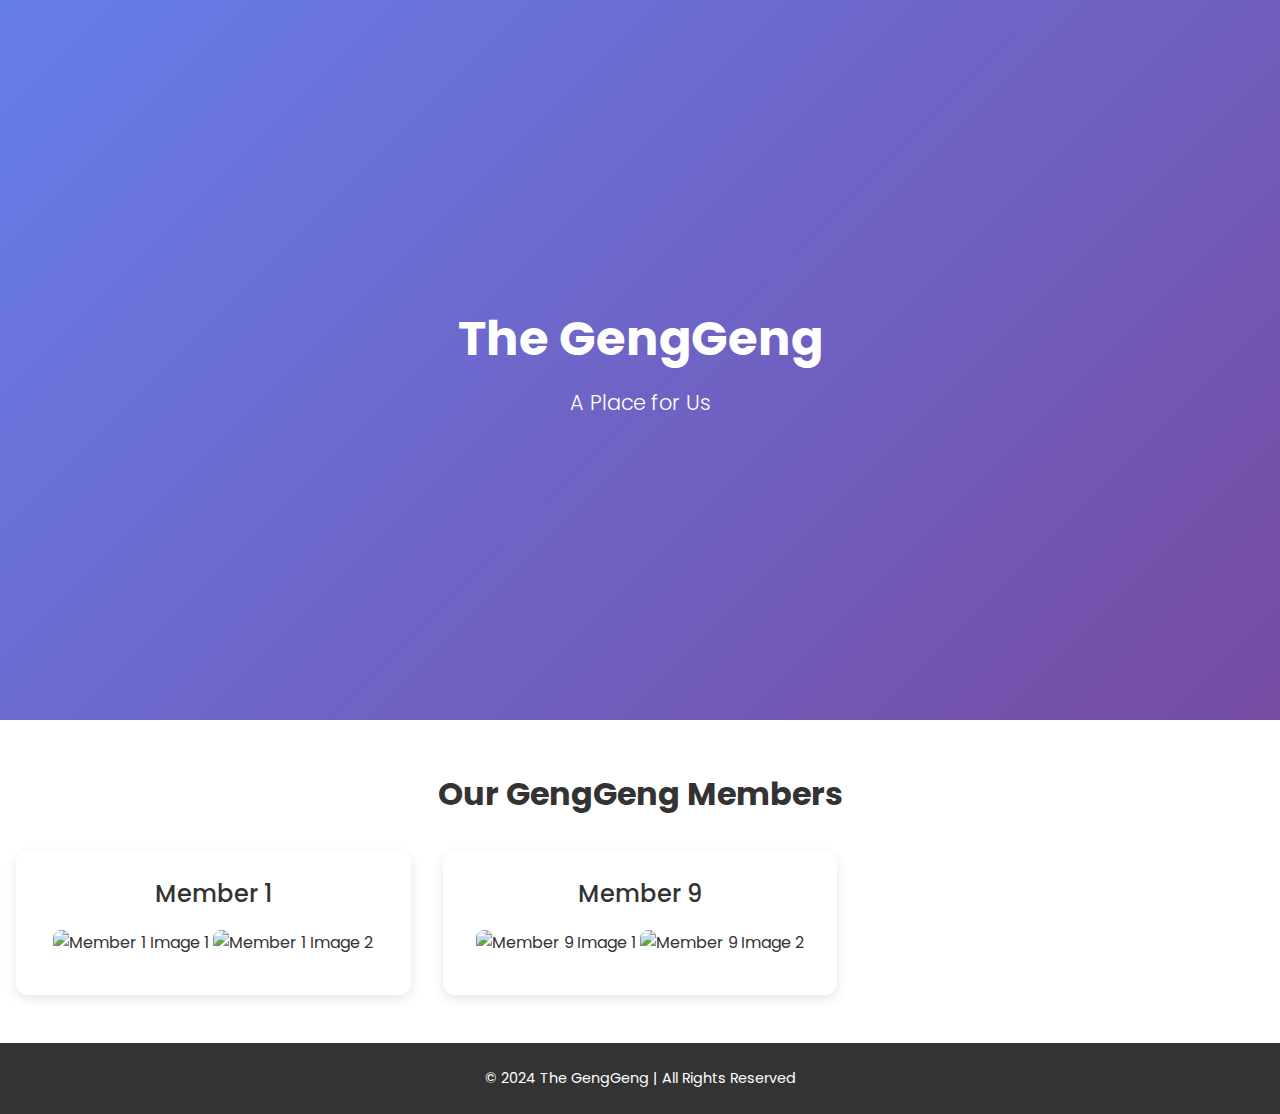
==== commit 2f09083c: "Update index.html" ====
--- a/index.html
+++ b/index.html
@@ -22,7 +22,7 @@
                 <div class="member-card" id="member1">
                     <h3>Member 1</h3>
                     <div class="gallery">
-                        <img src="images/member1-img1.jpg" class="gallery-img" alt="Member 1 Image 1">
+                        <img src="https://github.com/GengGeng9/9GengGeng/blob/main/donut.jpg.jpg.jpg" class="gallery-img" alt="Member 1 Image 1">
                         <img src="images/member1-img2.jpg" class="gallery-img" alt="Member 1 Image 2">
                     </div>
                 </div>
--- a/styles.css
+++ b/styles.css
@@ -1,4 +1,4 @@
-/* Global styles */
+/* Base styles */
 * {
     margin: 0;
     padding: 0;
@@ -7,74 +7,69 @@
 
 body {
     font-family: 'Poppins', sans-serif;
+    background-color: #f4f4f4;
     color: #333;
-    background-color: #f7f8fa;
     line-height: 1.6;
 }
 
 header.hero {
     height: 80vh;
     display: flex;
+    flex-direction: column;
     justify-content: center;
     align-items: center;
-    background: linear-gradient(135deg, #007BFF, #00D4FF);
-    color: #fff;
     text-align: center;
-    animation: fadeIn 1.5s ease-in-out;
+    background: linear-gradient(135deg, #667eea, #764ba2);
+    color: white;
     padding: 1rem;
 }
 
 .site-title {
-    font-size: 3.5rem;
+    font-size: 3rem;
     font-weight: 700;
-    margin-bottom: 0.5rem;
-    text-shadow: 2px 2px 10px rgba(0, 0, 0, 0.2);
+    animation: fadeIn 2s ease-in;
 }
 
 .tagline {
-    font-size: 1.5rem;
-    font-weight: 400;
-    opacity: 0.85;
+    font-size: 1.3rem;
+    font-weight: 300;
+    margin-top: 0.5rem;
 }
 
 .section-title {
+    font-size: 2rem;
+    margin-bottom: 2rem;
     text-align: center;
-    font-size: 2rem;
-    margin-bottom: 3rem;
-    color: #333;
 }
 
-/* Members grid */
 .members-section {
-    padding: 4rem 1rem;
+    padding: 3rem 1rem;
+    background-color: white;
 }
 
 .members-grid {
     display: grid;
-    grid-template-columns: repeat(auto-fit, minmax(280px, 1fr));
+    grid-template-columns: repeat(3, 1fr);
     gap: 2rem;
-    max-width: 1200px;
-    margin: 0 auto;
 }
 
 .member-card {
     background-color: #fff;
     border-radius: 12px;
+    box-shadow: 0 4px 12px rgba(0, 0, 0, 0.1);
+    text-align: center;
     padding: 1.5rem;
-    box-shadow: 0 4px 12px rgba(0, 0, 0, 0.1);
-    transition: transform 0.3s, box-shadow 0.3s;
-    text-align: center;
+    transition: transform 0.3s ease;
 }
 
 .member-card:hover {
-    transform: translateY(-5px);
-    box-shadow: 0 6px 16px rgba(0, 0, 0, 0.15);
+    transform: scale(1.05);
 }
 
 .member-card h3 {
-    font-size: 1.75rem;
     margin-bottom: 1rem;
-    color: #007BFF;
+    font-size: 1.5rem;
+    font-weight: 500;
 }
 
 .gallery-img {
@@ -82,35 +77,51 @@
     height: auto;
     border-radius: 8px;
     margin-bottom: 1rem;
-    object-fit: cover;
-    transition: opacity 0.3s;
+    transition: opacity 0.3s ease;
 }
 
 .gallery-img:hover {
-    opacity: 0.8;
+    opacity: 0.85;
 }
 
-/* Footer */
+/* Footer Styles */
 footer {
-    padding: 2rem;
+    text-align: center;
+    padding: 1.5rem;
     background-color: #333;
-    color: #fff;
-    text-align: center;
+    color: white;
+}
+
+footer p {
+    font-size: 0.9rem;
 }
 
 /* Animations */
 @keyframes fadeIn {
-    from { opacity: 0; }
-    to { opacity: 1; }
+    0% { opacity: 0; }
+    100% { opacity: 1; }
 }
 
-/* Responsive styling */
+/* Mobile Styles */
 @media (max-width: 768px) {
     .site-title {
         font-size: 2.5rem;
     }
-    
+
     .tagline {
-        font-size: 1.25rem;
+        font-size: 1.1rem;
+    }
+
+    .members-grid {
+        grid-template-columns: 1fr;
+        gap: 1.5rem;
+    }
+
+    .member-card h3 {
+        font-size: 1.3rem;
+    }
+
+    .gallery-img {
+        margin-bottom: 0.5rem;
     }
 }
